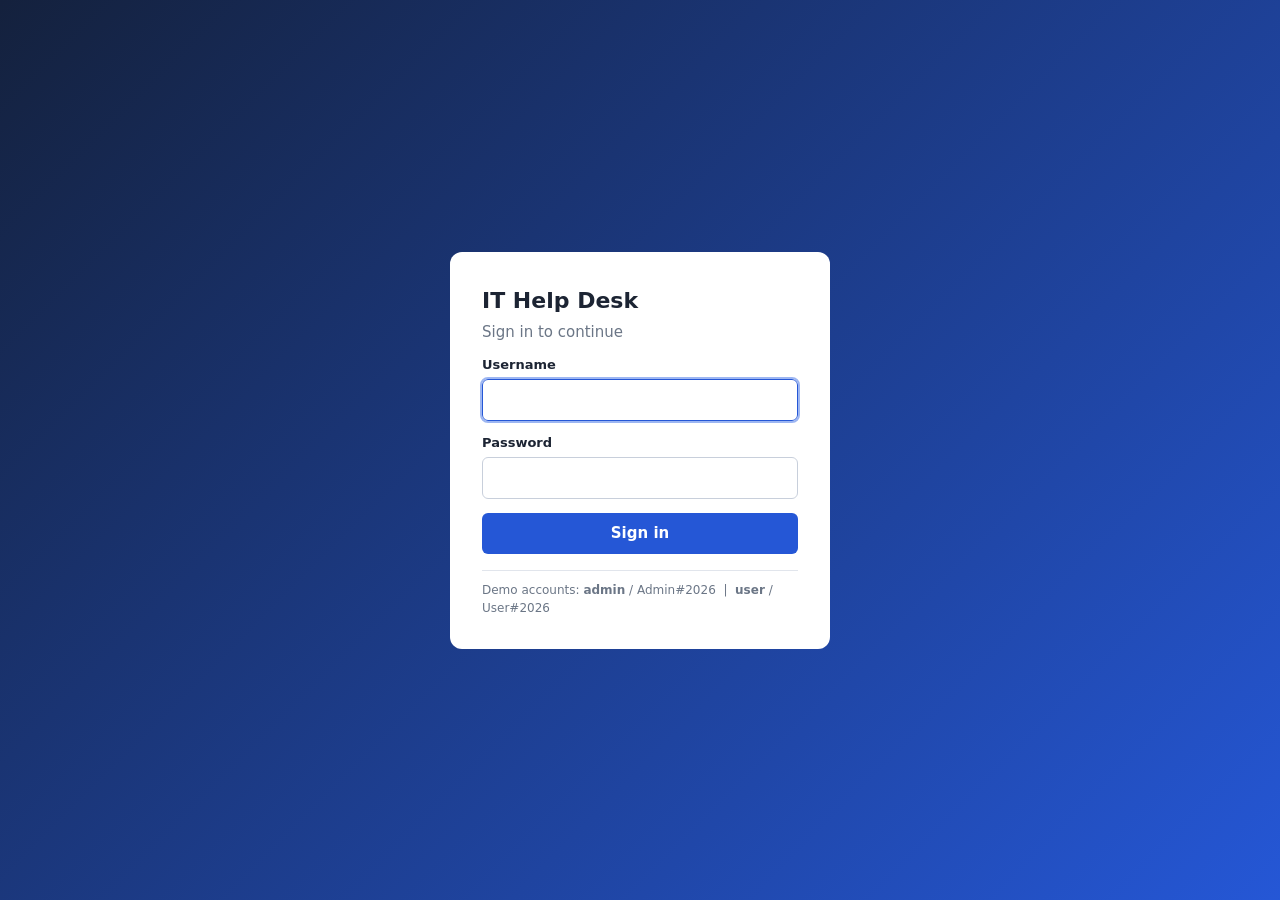
==== index.html @ 7d0800f7 "main" ====
<!DOCTYPE html>
<html lang="en"><head><meta charset="utf-8"><meta name="viewport" content="width=device-width,initial-scale=1">
<title>IT Help Desk - Sign in</title><link rel="stylesheet" href="css/style.css"></head>
<body><div class="login-wrap"><form class="login" id="f" autocomplete="on">
<h1>IT Help Desk</h1><p>Sign in to continue</p>
<label for="u">Username</label><input id="u" name="username" autocomplete="username" required autofocus>
<label for="p">Password</label><input id="p" name="password" type="password" autocomplete="current-password" required>
<button type="submit">Sign in</button>
<div class="msg" id="m" role="alert"></div>
<div class="hint">Demo accounts: <b>admin</b> / Admin#2026 &nbsp;|&nbsp; <b>user</b> / User#2026</div>
</form></div>
<script src="js/app.js"></script>
<script>
seed(); if (session()) location.replace('dashboard.html');
const r = new URLSearchParams(location.search).get('r'), m = $('#m');
if (r === 'expired') { m.className = 'msg err'; m.textContent = 'Please sign in to continue (session ended).'; }
$('#f').onsubmit = async e => {
  e.preventDefault();
  const res = await login($('#u').value.trim(), $('#p').value);
  if (res.ok) location.replace('dashboard.html');
  else { m.className = 'msg err'; m.textContent = res.err; $('#p').value = ''; }
};
</script></body></html>
---- css/style.css ----
:root{--bg:#f4f6fa;--card:#fff;--ink:#1c2433;--mut:#6b7686;--pri:#2557d6;--pri-d:#1b44ab;--ok:#1a8f5a;--warn:#c77d0a;--err:#c0392b;--bd:#e1e5ec}
*{box-sizing:border-box}
body{margin:0;font:15px/1.5 system-ui,-apple-system,Segoe UI,Roboto,sans-serif;background:var(--bg);color:var(--ink)}
header{background:#14213d;color:#fff;display:flex;align-items:center;gap:24px;padding:0 24px;height:56px}
header .brand{font-weight:700;font-size:17px}
header nav{display:flex;gap:4px;flex:1}
header nav a{color:#c9d3e8;text-decoration:none;padding:8px 14px;border-radius:6px}
header nav a:hover,header nav a.active{background:#25365f;color:#fff}
header .who{font-size:13px;color:#c9d3e8;display:flex;align-items:center;gap:12px}
main{max-width:1000px;margin:28px auto;padding:0 20px}
h1{font-size:22px;margin:0 0 18px}h2{font-size:17px;margin:0 0 12px}
.card{background:var(--card);border:1px solid var(--bd);border-radius:10px;padding:20px;margin-bottom:20px}
.grid{display:grid;grid-template-columns:repeat(auto-fit,minmax(180px,1fr));gap:16px;margin-bottom:20px}
.stat{background:var(--card);border:1px solid var(--bd);border-radius:10px;padding:16px}
.stat b{display:block;font-size:28px}.stat span{color:var(--mut);font-size:13px}
label{display:block;font-weight:600;margin:12px 0 4px;font-size:13px}
input,select,textarea{width:100%;padding:9px 11px;border:1px solid #c8cfdb;border-radius:6px;font:inherit;background:#fff}
input:focus,select:focus,textarea:focus{outline:2px solid #9db6f2;border-color:var(--pri)}
textarea{min-height:90px;resize:vertical}
button,.btn{background:var(--pri);color:#fff;border:0;border-radius:6px;padding:9px 16px;font:inherit;font-weight:600;cursor:pointer;margin-top:14px}
button:hover{background:var(--pri-d)}
button.ghost{background:transparent;color:#fff;border:1px solid #4d6199;margin:0;padding:5px 12px}
button.sm{padding:4px 10px;font-size:12px;margin:0}
table{width:100%;border-collapse:collapse}
th,td{text-align:left;padding:9px 8px;border-bottom:1px solid var(--bd);font-size:14px;vertical-align:top}
th{color:var(--mut);font-weight:600;font-size:12px;text-transform:uppercase}
.tag{padding:2px 9px;border-radius:99px;font-size:12px;font-weight:600;background:#e8edf8;color:var(--pri)}
.tag.Open{background:#fdf0d5;color:var(--warn)}.tag.In-Progress{background:#e8edf8;color:var(--pri)}.tag.Resolved{background:#dcf3e8;color:var(--ok)}
.msg{padding:9px 12px;border-radius:6px;margin-top:12px;font-size:14px;display:none}
.msg.err{display:block;background:#fbe4e1;color:var(--err)}.msg.ok{display:block;background:#dcf3e8;color:var(--ok)}
.login-wrap{min-height:100vh;display:grid;place-items:center;background:linear-gradient(135deg,#14213d,#2557d6)}
.login{width:380px;background:#fff;border-radius:12px;padding:32px}
.login h1{margin-bottom:4px}.login p{color:var(--mut);margin:0 0 8px}
.login button{width:100%}
.hint{font-size:12px;color:var(--mut);margin-top:16px;border-top:1px solid var(--bd);padding-top:10px}
details{border:1px solid var(--bd);border-radius:8px;padding:10px 14px;margin-bottom:10px;background:#fff}
summary{cursor:pointer;font-weight:600}
details p,details ol{color:#3b4658;margin:8px 0 2px}
.row{display:grid;grid-template-columns:1fr 1fr;gap:16px}
@media(max-width:700px){.row{grid-template-columns:1fr}header{flex-wrap:wrap;height:auto;padding:10px}}
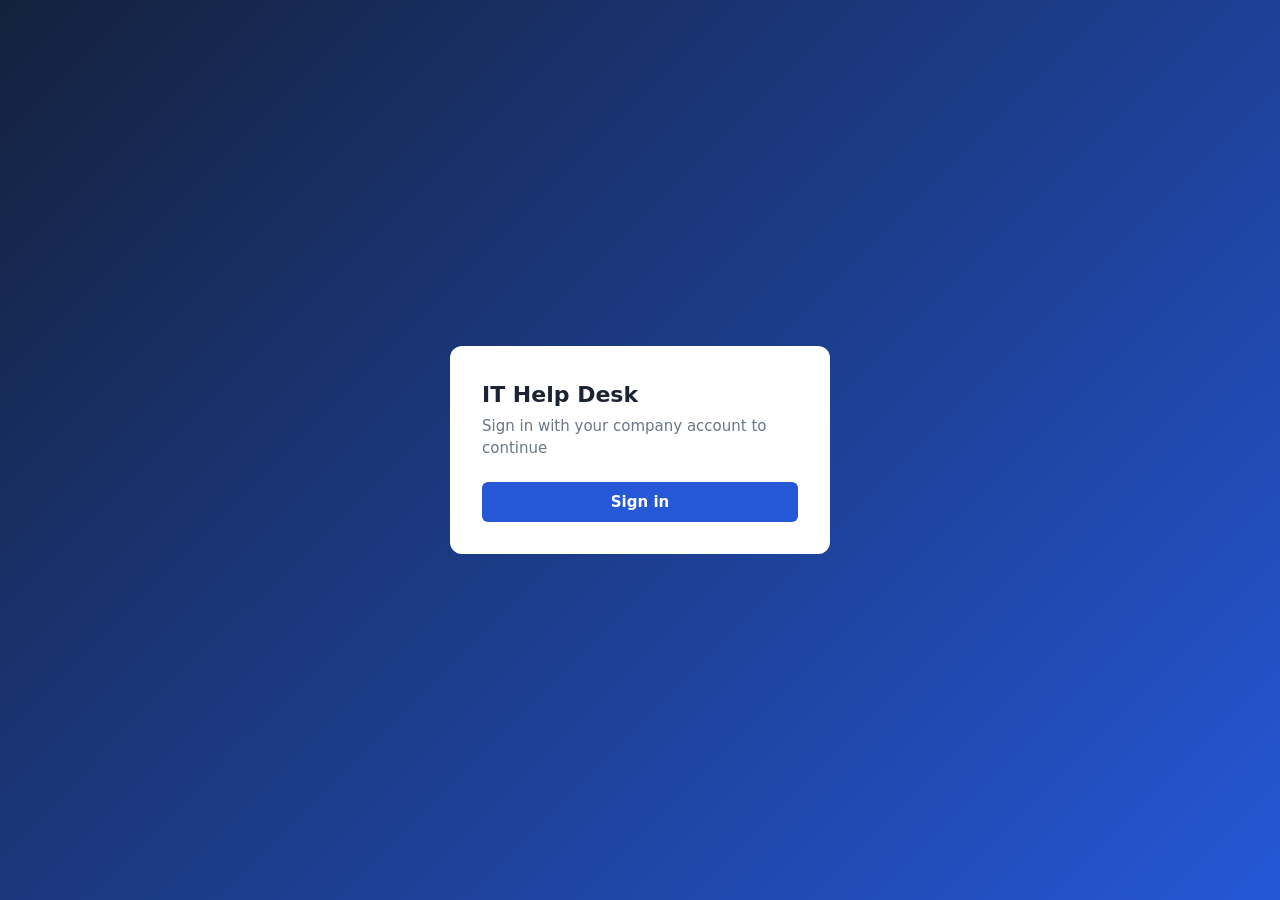
==== commit 44d918eb: "main" ====
--- a/index.html
+++ b/index.html
@@ -1,23 +1,16 @@
 <!DOCTYPE html>
 <html lang="en"><head><meta charset="utf-8"><meta name="viewport" content="width=device-width,initial-scale=1">
 <title>IT Help Desk - Sign in</title><link rel="stylesheet" href="css/style.css"></head>
-<body><div class="login-wrap"><form class="login" id="f" autocomplete="on">
-<h1>IT Help Desk</h1><p>Sign in to continue</p>
-<label for="u">Username</label><input id="u" name="username" autocomplete="username" required autofocus>
-<label for="p">Password</label><input id="p" name="password" type="password" autocomplete="current-password" required>
-<button type="submit">Sign in</button>
+<body><div class="login-wrap"><div class="login">
+<h1>IT Help Desk</h1><p>Sign in with your company account to continue</p>
+<button id="b" type="button">Sign in</button>
 <div class="msg" id="m" role="alert"></div>
-<div class="hint">Demo accounts: <b>admin</b> / Admin#2026 &nbsp;|&nbsp; <b>user</b> / User#2026</div>
-</form></div>
+</div></div>
 <script src="js/app.js"></script>
 <script>
-seed(); if (session()) location.replace('dashboard.html');
+seed();
+if (session()) location.replace('dashboard.html');
 const r = new URLSearchParams(location.search).get('r'), m = $('#m');
 if (r === 'expired') { m.className = 'msg err'; m.textContent = 'Please sign in to continue (session ended).'; }
-$('#f').onsubmit = async e => {
-  e.preventDefault();
-  const res = await login($('#u').value.trim(), $('#p').value);
-  if (res.ok) location.replace('dashboard.html');
-  else { m.className = 'msg err'; m.textContent = res.err; $('#p').value = ''; }
-};
+$('#b').onclick = () => oktaAuthorize('id_token');
 </script></body></html>
